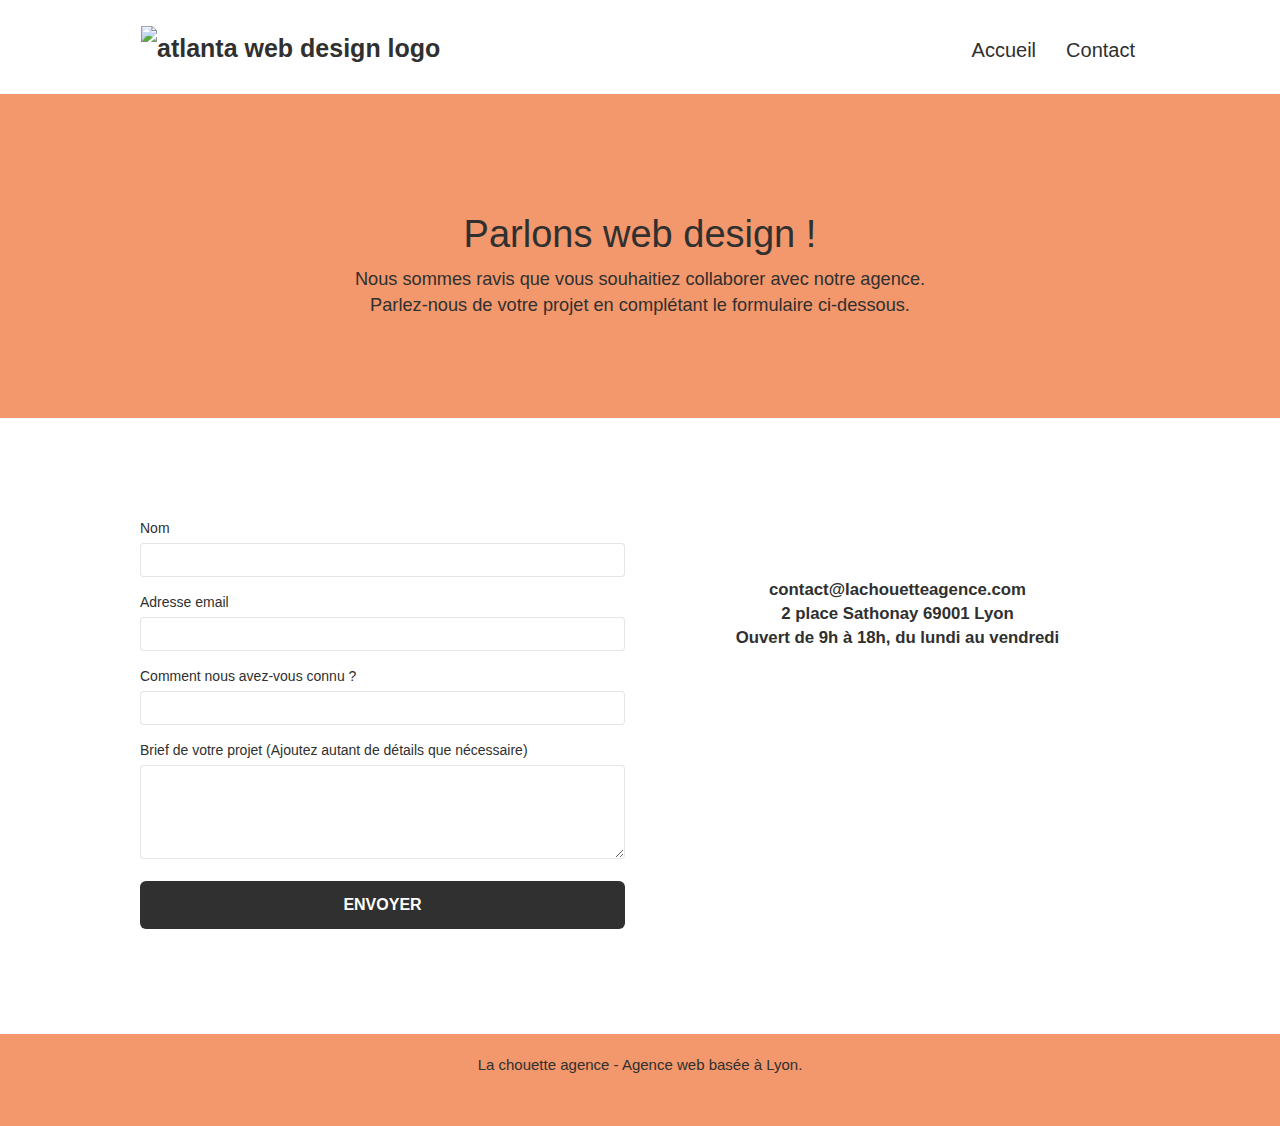
==== contact.html @ e7fa72a6 "add meta open tag" ====
<!doctype html>
<html lang="Default">
<head>
    <meta charset="utf-8">
	
	<title>Formulaire de contact - La chouette agence</title>

	<meta name="robots" content="index, follow">
    <meta name="description" content="Entreprise de webdesign située à Lyon, la chouette agence apporte son expertise pour aider les entreprises à la création ou la refonte de sites web.    ">
    <meta name="viewport" content="width=device-width, initial-scale=1.0, viewport-fit=cover">
    
	<link rel="shortcut icon" type="image/png" href="favicon.jpg">

	<link rel="stylesheet" type="text/css" href="./css/bootstrap.min.css">
	<link rel="stylesheet" type="text/css" href="style.css">
	<link rel="stylesheet" type="text/css" href="./css/font-awesome.css">
	<link rel="stylesheet" type="text/css" href="./css/et-line.css">

	<script src="./js/jquery-2.1.0.min.js" defer></script>
	<script src="./js/bootstrap.min.js" defer></script>
	<script src="./js/blocs.min.js" defer></script>
	<script src="./js/jqBootstrapValidation.min.js" defer></script>
	<script src="./js/formHandler.min.js" defer></script>

	<script src="./js/gmaps.js" defer></script>
	<script src="./js/jquery.touchSwipe.js" defer></script>

    <!-- Open Graph data Facebook -->
	<meta property="og:title" content="Formulaire de contact - La Chouette Agence" />
	<meta property="og:type" content="website" />
	<meta property="og:url" content="https://kdeflandre.github.io/P4-Chouetteagence/contact.html" />
	<meta property="og:image" content="img_opengraph/opengraph2.png" />
	<meta property="og:description" content="Pour parler de votre projet de webdesign avec la chouette agence, n'hésitez pas à compléter le fomulaire de contact" />

	<!-- Twitter cards -->
	<meta name="twitter:card" content="summary" />
	<meta name="twitter:title" content="Formulaire de contact - La Chouette Agence" />
	<meta name="twitter:description" content="Pour parler de votre projet de webdesign avec la chouette agence, n'hésitez pas à compléter le fomulaire de contact" />

</head>
<body>
<!-- Principal conteneur -->
<div class="page-container">
    
<!-- bloc-0 -->
<div class="bloc bgc-white l-bloc " id="bloc-0">
	<div class="container bloc-sm">
		<nav class="navbar row">
			<div class="navbar-header">
				<a class="navbar-brand" href="index.html"><img src="img/la-chouette-agence.png" alt="atlanta web design logo" height="40" /></a>
				<button id="nav-toggle" type="button" class="ui-navbar-toggle navbar-toggle" data-toggle="collapse" data-target=".navbar-1">
					<span class="sr-only">Toggle navigation</span><span class="icon-bar"></span><span class="icon-bar"></span><span class="icon-bar"></span>
				</button>
			</div>
			<div class="collapse navbar-collapse navbar-1 special-dropdown-nav">
				<ul class="site-navigation nav navbar-nav">
					<li>
						<a href="index.html">Accueil</a>
					</li>
					<li>
						<a href="contact.html">Contact</a>
					</li>
				</ul>
			</div>
		</nav>
	</div>
</div>
<!-- bloc-0 END -->

<!-- bloc-6 -->
<div class="bloc bg-dots-bg bg-repeat bgc-atomic-tangerine d-bloc bloc-bg-texture texture-paper" id="bloc-6">
	<div class="container bloc-lg">
		<div class="row">
			<div class="col-sm-12">
				<h1 class="text-center hero-bloc-text tc-white">
					Parlons web design !
				</h1>
				<p class="text-center mg-lg tc-white tight-width-whitespace">
					Nous sommes ravis que vous souhaitiez collaborer avec notre agence.<br>
					Parlez-nous de votre projet en complétant le formulaire ci-dessous.
				</p>
			</div>
		</div>
	</div>
</div>
<!-- bloc-6 END -->

<!-- bloc-7 -->
<div class="bloc bgc-white l-bloc" id="bloc-7">
	<div class="container bloc-lg">
		<div class="row">
			<div class="col-sm-6">
				<form id="form_1" novalidate success-msg="Your message has been sent." fail-msg="Sorry it seems that our mail server is not responding, Sorry for the inconvenience!">
					<div class="form-group">
						<label>
							Nom
						</label>
						<input id="name" class="form-control" required />
					</div>
					<div class="form-group">
						<label>
							Adresse email
						</label>
						<input id="email" class="form-control" type="email" required />
					</div>
					<div class="form-group">
						<label>
							Comment nous avez-vous connu ?
						</label>
						<input class="form-control" type="email" required id="input_504" />
					</div>
					<div class="form-group">
						<label>
							Brief de votre projet (Ajoutez autant de détails que nécessaire)<br>
						</label><textarea id="message" class="form-control" rows="4" cols="50" required></textarea>
					</div> 
					<button class="bloc-button btn btn-lg btn-block cta-hero btn-atomic-tangerine" type="submit">
						Envoyer
					</button>
				</form>
			</div>
			<div class="col-sm-6">
				<p class="footer-contact">
					contact@lachouetteagence.com<br>2 place Sathonay 69001 Lyon<br>Ouvert de 9h à 18h, du lundi au vendredi<br>
				</p>
			</div>
		</div>
	</div>
</div>
<!-- bloc-7 END -->

<!-- ScrollToTop Button -->
<a class="bloc-button btn btn-d scrollToTop" onclick="scrollToTarget('1')"><span class="fa fa-chevron-up"></span></a>
<!-- ScrollToTop Button END-->


<!-- Footer - bloc-8 -->
<div class="bloc bgc-atomic-tangerine d-bloc" id="bloc-8">
	<div class="container bloc-sm">
		<div class="row">
			<div class="col-sm-12">
				<p class="text-center white">
					La chouette agence - Agence web basée à Lyon.<br>
				</p>
				<div class="row row-no-gutters social">
					<div class="col-xs-3">
						<div class="text-center">
							<a class="social" href="index.html"><span class="fa fa-twitter icon-md"></span></a>
						</div>
					</div>
					<div class="col-xs-3">
						<div class="text-center">
							<a class="social" href="index.html"><span class="fa fa-facebook icon-md"></span></a>
						</div>
					</div>
					<div class="col-xs-3">
						<div class="text-center">
							<a class="social" href="index.html"><span class="fa fa-dribbble icon-md"></span></a>
						</div>
					</div>
					<div class="col-xs-3">
						<div class="text-center">
							<a class="social" href="index.html"><span class="fa fa-instagram icon-md"></span></a>
						</div>
					</div>
				</div>
			</div>
		</div>
	</div>
</div>
<!-- Footer - bloc-8 END -->

</div>
<!-- Principal conteneur END -->
    

</body>
</html>
---- style.css ----
body {
    margin: 0;
    padding: 0;
    background: #FFF;
    overflow-x: hidden;
    -webkit-font-smoothing: antialiased;
    -moz-osx-font-smoothing: grayscale;
}

a,
button {
    transition: all .3s ease-in-out;
    outline: none!important;
}

a:hover {
    text-decoration: none;
    cursor: pointer;
}

#page-loading-blocs-notifaction {
    position: fixed;
    top: 0;
    bottom: 0;
    width: 100%;
    z-index: 100000;
    background: #FFFFFF url("img/pageload-spinner.gif") no-repeat center center;
}

.bloc {
    width: 100%;
    clear: both;
    background: 50% 50% no-repeat;
    padding: 0 50px;
    -webkit-background-size: cover;
    -moz-background-size: cover;
    -o-background-size: cover;
    background-size: cover;
    position: relative;
}

.bloc .container {
    padding-left: 0;
    padding-right: 0;
}

.bloc-lg {
    padding: 100px 50px;
}

.bloc-md {
    padding: 50px;
}

.bloc-sm {
    padding: 20px 50px;
}

.bg-center,
.bg-l-edge,
.bg-r-edge,
.bg-t-edge,
.bg-b-edge,
.bg-tl-edge,
.bg-bl-edge,
.bg-tr-edge,
.bg-br-edge,
.bg-repeat {
    -webkit-background-size: auto!important;
    -moz-background-size: auto!important;
    -o-background-size: auto!important;
    background-size: auto!important;
}

.bg-repeat {
    background: repeat;
}

.bg-t-edge {
    background: top no-repeat;
}

.b-parallax {
    background-attachment: fixed;
}

.d-bloc {
    color: rgba(255, 255, 255, .7);
}

.d-bloc button:hover {
    color: rgba(255, 255, 255, .9);
}

.d-bloc .icon-round,
.d-bloc .icon-square,
.d-bloc .icon-rounded,
.d-bloc .icon-semi-rounded-a,
.d-bloc .icon-semi-rounded-b {
    border-color: rgba(255, 255, 255, .9);
}

.d-bloc .divider-h span {
    border-color: rgba(255, 255, 255, .2);
}

.d-bloc .a-btn,
.d-bloc .navbar a,
.d-bloc .navbar-brand,
.d-bloc a .icon-sm,
.d-bloc a .icon-md,
.d-bloc a .icon-lg,
.d-bloc a .icon-xl,
.d-bloc h1 a,
.d-bloc h2 a,
.d-bloc h3 a,
.d-bloc h4 a,
.d-bloc h5 a,
.d-bloc h6 a,
.d-bloc p a {
    color: #2F302F;
}

.d-bloc .a-btn:hover,
.d-bloc .navbar a:hover,
.d-bloc .navbar-brand:hover,
.d-bloc a:hover .icon-sm,
.d-bloc a:hover .icon-md,
.d-bloc a:hover .icon-lg,
.d-bloc a:hover .icon-xl,
.d-bloc h1 a:hover,
.d-bloc h2 a:hover,
.d-bloc h3 a:hover,
.d-bloc h4 a:hover,
.d-bloc h5 a:hover,
.d-bloc h6 a:hover,
.d-bloc p a:hover {
    color: #FFFFFF;
}

.d-bloc .navbar-toggle .icon-bar {
    background: rgba(255, 255, 255, 1);
}

.d-bloc .btn-wire,
.d-bloc .btn-wire:hover {
    color: rgba(255, 255, 255, 1);
    border-color: rgba(255, 255, 255, 1);
}

.d-bloc .panel {
    color: rgba(0, 0, 0, .5);
}

.d-bloc .panel button:hover {
    color: rgba(0, 0, 0, .7);
}

.d-bloc .panel icon {
    border-color: rgba(0, 0, 0, .7);
}

.d-bloc .panel .divider-h span {
    border-color: rgba(0, 0, 0, .1);
}

.d-bloc .panel .a-btn {
    color: rgba(0, 0, 0, .6);
}

.d-bloc .panel .a-btn:hover {
    color: rgba(0, 0, 0, 1);
}

.d-bloc .panel .btn-wire,
.d-bloc .panel .btn-wire:hover {
    color: rgba(0, 0, 0, .7);
    border-color: rgba(0, 0, 0, .3);
}

.d-bloc .panel,
.l-bloc {
    color: rgba(0, 0, 0, .5);
}

.d-bloc .panel button:hover,
.l-bloc button:hover {
    color: rgba(0, 0, 0, .7);
}

.l-bloc .icon-round,
.l-bloc .icon-square,
.l-bloc .icon-rounded,
.l-bloc .icon-semi-rounded-a,
.l-bloc .icon-semi-rounded-b {
    border-color: rgba(0, 0, 0, .7);
}

.d-bloc .panel .divider-h span,
.l-bloc .divider-h span {
    border-color: rgba(0, 0, 0, .1);
}

.d-bloc .panel .a-btn,
.l-bloc .a-btn,
.l-bloc .navbar a,
.l-bloc .navbar-brand,
.l-bloc a .icon-sm,
.l-bloc a .icon-md,
.l-bloc a .icon-lg,
.l-bloc a .icon-xl,
.l-bloc h1 a,
.l-bloc h2 a,
.l-bloc h3 a,
.l-bloc h4 a,
.l-bloc h5 a,
.l-bloc h6 a,
.l-bloc p a {
    color: rgba(0, 0, 0, .6);
}

.d-bloc .panel .a-btn:hover,
.l-bloc .a-btn:hover,
.l-bloc .navbar a:hover,
.l-bloc .navbar-brand:hover,
.l-bloc a:hover .icon-sm,
.l-bloc a:hover .icon-md,
.l-bloc a:hover .icon-lg,
.l-bloc a:hover .icon-xl,
.l-bloc h1 a:hover,
.l-bloc h2 a:hover,
.l-bloc h3 a:hover,
.l-bloc h4 a:hover,
.l-bloc h5 a:hover,
.l-bloc h6 a:hover,
.l-bloc p a:hover {
    color: rgba(0, 0, 0, 1);
}

.l-bloc .navbar-toggle .icon-bar {
    color: rgba(0, 0, 0, .6);
}

.d-bloc .panel .btn-wire,
.d-bloc .panel .btn-wire:hover,
.l-bloc .btn-wire,
.l-bloc .btn-wire:hover {
    color: rgba(0, 0, 0, .7);
    border-color: rgba(0, 0, 0, .3);
}

.voffset {
    margin-top: 30px;
}

.voffset-lg {
    margin-top: 80px;
}

.row-no-gutters {
    margin-right: 0;
    margin-left: 0;
}

.row.row-no-gutters > [class^="col-"],
.row.row-no-gutters > [class*=" col-"] {
    padding-right: 0;
    padding-left: 0;
}

#bloc-1-hero h1 {
    font-size: 40px;
}

.navbar {
    margin-bottom: 0;
    z-index: 1;
}

.navbar-brand {
    height: auto;
    padding: 3px 15px;
    font-size: 25px;
    font-weight: normal;
    font-weight: 600;
    line-height: 44px;
}

.navbar-brand img {
    max-height: 200px;
    margin: 0 5px 0 0;
    display: inline;
}

.navbar-brand img[src$=svg] {
    min-width: 100px;
}

.nav-center .navbar-brand img {
    margin: 0;
}

.navbar .nav {
    padding-top: 2px;
    margin-right: -16px;
    float: right;
    z-index: 1;
}

.nav > li {
    float: left;
    margin-top: 4px;
    font-size: 20px;
}


.navbar-nav .open .dropdown-menu > li > a {
    text-align: inherit;
}

.nav > li a:hover,
.nav > li a:focus {
    background: transparent;
}

.navbar-toggle {
    margin: 10px 10px 0 0;
    border: 0px;
}

.navbar-toggle:hover {
    background: transparent!important;
}

.navbar-toggle .icon-bar {
    background-color: rgba(0, 0, 0, .5);
    width: 26px;
}

.nav-invert .navbar .nav {
    float: left;
}

.nav-invert .navbar-header,
.nav-invert .navbar-brand {
    float: right;
    position: relative;
    z-index: 2;
}

@media (min-width: 768px) {
    .site-navigation {
        position: absolute;
        top: 50%;
        right: 20px;
        transform: translate(0, -50%);
        -webkit-transform: translateY(-50%);
    }
    .nav > li .dropdown-menu a,
    .nav > li .dropdown-menu a:hover {
        color: #484848;
    }
    .nav-invert .site-navigation {
        left: 0;
        right: 0;
    }
    .nav-center {
        text-align: center;
    }
    .nav-center .navbar-header {
        width: 100%;
    }
    .nav-center .navbar-header,
    .nav-center .navbar-brand,
    .nav-center .nav > li {
        float: none;
        display: inline-block;
    }
    .nav-center .site-navigation {
        position: relative;
        width: 100%;
        right: 0;
        margin-right: 0px;
        margin-top: 20px;
    }
    .nav-center.mini-nav .navbar-toggle {
        float: none;
        margin: 10px auto 0;
    }

    .footer-contact {
        padding-top: 60px;
    }
}

.nav > li > .dropdown a {
    background: none!important;
    display: block;
    padding: 14px 15px;
}

nav .caret {
    margin: 0 5px;
}

.dropdown-menu .dropdown-menu {
    top: -8px;
    left: 100%;
}

.dropdown-menu .dropmenu-flow-right {
    top: 100%;
    left: 0;
    margin-left: -1px;
    border-top-left-radius: 0;
    border-top-right-radius: 0;
}

.dropdown-menu .dropdown span {
    border: 4px solid black;
    border-top-color: transparent;
    border-right-color: transparent;
    border-bottom-color: transparent;
    margin: 6px -5px 0 0!important;
    float: right;
}

.mg-md {
    margin-top: 10px;
    margin-bottom: 20px;
}

.mg-lg {
    margin-top: 10px;
    margin-bottom: 40px;
}

.btn {
    margin: 0 5px 5px 0;
}

.btn.pull-right {
    margin: 0 0 5px 5px;
}

.btn-d,
.btn-d:hover,
.btn-d:focus {
    color: #FFF;
    background: rgba(0, 0, 0, .3);
}

button {
    outline: none!important;
}

.btn-rd {
    border-radius: 40px;
}

.btn-clean {
    border: 1px solid rgba(0, 0, 0, .08);
    border-bottom-color: rgba(0, 0, 0, .1);
    text-shadow: 0 1px 0 rgba(0, 0, 1, .1);
    box-shadow: 0 1px 3px rgba(0, 0, 1, .25), inset 0 1px 0 0 rgba(255, 255, 255, .15);
}

.icon-md {
    font-size: 30px!important;
}

.icon-lg {
    font-size: 60px!important;
}

.sm-shadow {
    text-shadow: 0 1px 2px rgba(0, 0, 0, .3);
}

.panel-sq,
.panel-sq .panel-heading,
.panel-sq .panel-footer {
    border-radius: 0;
}

.panel-rd {
    border-radius: 30px;
}

.panel-rd .panel-heading {
    border-radius: 29px 29px 0 0;
}

.panel-rd .panel-footer {
    border-radius: 0 0 29px 29px;
}

.form-control {
    border-color: rgba(0, 0, 0, .1);
    box-shadow: none;
}

.scrollToTop {
    width: 40px;
    height: 40px;
    position: fixed;
    bottom: 20px;
    right: 20px;
    opacity: 0;
    z-index: 500;
    transition: all .3s ease-in-out;
}

.scrollToTop span {
    margin-top: 6px;
}

.showScrollTop {
    font-size: 14px;
    opacity: 1;
}

a[data-lightbox] {
    position: relative;
    display: block;
    text-align: center;
}

a[data-lightbox]:hover::before {
    content: "+";
    font-family: "HelveticaNeue-Light", "Helvetica Neue Light", "Helvetica Neue", Helvetica, Arial;
    font-size: 32px;
    width: 50px;
    height: 50px;
    margin-left: -25px;
    border-radius: 50%;
    background: rgba(0, 0, 0, .6);
    color: #FFF;
    font-weight: 100;
    z-index: 1;
    position: absolute;
    top: 50%;
    transform: translateY(-50%);
    -webkit-transform: translateY(-50%);
}

a[data-lightbox]:hover img {
    opacity: 0.6;
    -webkit-animation-fill-mode: none;
    animation-fill-mode: none;
}

#lightbox-modal {
    display: flex;
    align-items: center;
}

#lightbox-modal .modal-dialog {
    width: 90%;
    max-width: 900px;
    margin: 0 auto 0;
}

#lightbox-modal .modal-dialog img {
    max-height: 90vh;
    margin: 0 auto;
}

.lightbox-caption {
    padding: 20px;
    color: #FFF;
    background: rgba(0, 0, 0, .5);
    position: absolute;
    left: 15px;
    right: 15px;
    bottom: 5px;
}

.close-lightbox {
    color: #FFF;
    font-size: 30px;
    position: absolute;
    top: 20px;
    right: 20px;
    z-index: 20;
    background: rgba(0, 0, 0, .5);
    border: none;
    line-height: 30px;
    padding: 0 9px 5px;
    opacity: 0.3;
}

.close-lightbox:hover,
.next-lightbox:hover,
.prev-lightbox:hover {
    opacity: 1.0;
    color: #FFF;
}

.next-lightbox,
.prev-lightbox {
    font-size: 20px;
    color: rgba(255, 255, 255, .9);
    background: rgba(0, 0, 0, .5);
    transition: all .2s ease-in-out;
    position: absolute;
    top: 45%;
    z-index: 1;
    opacity: 0.4;
}

.next-lightbox {
    padding: 6px 8px 1px 13px;
    right: 25px;
}

.prev-lightbox {
    padding: 6px 13px 1px 10px;
    left: 25px;
}

.snapshot-lb .modal-body {
    padding-bottom: 45px;
}

.snapshot-lb .lightbox-caption {
    padding: 0;
    color: rgba(0, 0, 0, .5);
    background: none;
}

h1,
h2,
h3,
h4,
h5,
h6,
p,
label,
.btn,
a {
    font-family: "helvetica";
    font-weight: 400;
    color: #2F302F!important;
}

.container {
    max-width: 1000px;
}

.hero-bloc-text {
    font-size: 38px;
}

.hero-bloc-text-sub {
    font-size: 36px;
}

.statement-bloc-text {
    line-height: 26px;
    font-style: italic;
    font-size: 20px;
    text-align: center;
    font-weight: lighter;
    max-width: 520px;
    margin: auto auto auto auto;
}

p {
    font-size: 11px;
}

.tight-width-whitespace {
    max-width: 600px;
    margin: auto auto auto auto;
    font-size:1.3em;
}

.h1 {
    font-size: 20px;
    font-family: "Open Sans";
}

.cta-hero {
    margin-top: 22px;
    color: #FFFFFF!important;
    text-transform: uppercase;
    padding: 12px 28px 12px 28px;
    font-size: 16px;
    font-weight: 700;
}

.social {
    max-width: 400px;
    margin: auto auto auto auto;
}


h2 {
    font-size: 22px;
    line-height: 1.4em;
}

h3 {
    font-size: 15px;
    text-transform: uppercase;
    font-weight: 700;
    color: #333333!important;
}

.med-width-whitespace {
    max-width: 800px;
    margin: auto auto auto auto;
    box-shadow: 0px 0px 0px #000000;
}

h1 {
    color: #333333!important;
}

h4 {
    color: #333333!important;
}

.icons {
    margin-bottom: 14px;
    margin-top: 24px;
}

.white {
    color: #2F302F!important;
    font-size: 15px;
    padding-bottom: 20px;
}

.portfolio-thumb {
    margin:0 auto;
}

.portfolio-row {
    margin-bottom: 44px;
    margin-top: 50px;
}

.avatar {
    box-shadow: 0px 4px 9px rgba(0, 0, 0, 0.3);
}

.black-background {
    background-color: #F1956C;
    padding: 30px 30px 30px 30px;
}

.bold-link {
    font-weight: 900;
    text-decoration: underline!important;
}

.bgc-white {
    background-color: #FFFFFF;
}

.bgc-dark-slate-blue {
    background-color: #364577;
}

.bgc-atomic-tangerine {
    background-color: #F3976C;
}

.tc-white {
    color:#2F302F!important;
}

.slider-background {
    background-color:#F3976C ;
    padding-top: 20px;
    padding-bottom:20px;
}

.btn-atomic-tangerine {
    background: #2F302F;
    color: #FFFFFF!important;
}

.btn-atomic-tangerine:hover {
    background: #EBBD4C!important;
    color: #FFFFFF!important;
}

.ltc-white {
    font-size: 1.2em;
}

.ltc-white:hover {
    color: #FFFFFF!important;
}

.ltc-atomic-tangerine {
    color: #F3976C!important;
}

.ltc-atomic-tangerine:hover {
    color: #c27956!important;
}

.icon-dark-slate-blue {
    color: #364577!important;
    border-color: #364577!important;
}

.bg-lines-h2-bg {
    background-image: url("img/lines-h2-bg.png");
}

.bg-banniere {
    background-image: url("img/la-chouette-agence-banniere.jpg");
}

.bg-presentation {
    background-image: url("img/image-de-presentation.jpg");
}

@media (max-width: 1024px) {
    .bloc {
        padding-left: 20px;
        padding-right: 20px;
    }
    .bloc.full-width-bloc,
    .bloc-tile-2.full-width-bloc .container,
    .bloc-tile-3.full-width-bloc .container,
    .bloc-tile-4.full-width-bloc .container {
        padding-left: 0;
        padding-right: 0;
    }
}

@media (max-width: 992px) and (min-width: 768px) {
    .navbar .nav {
        max-width: 80%
    }
    .nav-center.navbar .nav {
        max-width: 100%
    }
}

@media only screen and (min-device-width: 768px) and (max-device-width: 1024px) and (orientation: landscape) {
    .b-parallax {
        background-attachment: scroll;
    }
}

@media only screen and (min-device-width: 1024px) and (max-device-width: 1366px) and (-webkit-min-device-pixel-ratio: 1.5) {
    .b-parallax {
        background-attachment: scroll;
    }
}

@media (max-width: 991px) {
    .container {
        width: 100%;
    }
    .b-parallax {
        background-attachment: scroll;
    }
    .page-container,
    #hero-bloc {
        overflow-x: hidden;
        position: relative;
    }
    .bloc {
        padding-left: constant(safe-area-inset-left);
        padding-right: constant(safe-area-inset-right);
    }
    .bloc-group,
    .bloc-group .bloc {
        display: block;
        width: 100%;
    }
    .bloc-fill-screen .fill-bloc-top-edge,
    .bloc-fill-screen .fill-bloc-bottom-edge {
        padding: 0 20px;
        padding-left: constant(safe-area-inset-left);
        padding-right: constant(safe-area-inset-right);
    }
}

@media (max-width: 767px) {
    .page-container {
        overflow-x: hidden;
        position: relative;
    }
    h1,
    h2,
    h3,
    h4,
    h5,
    h6,
    p,
    #disqus_thread {
        padding-left: 10px!important;
        padding-right: 10px!important;
    }
    .b-parallax {
        background-attachment: scroll;
    }
    .navbar .nav {
        padding-top: 0;
        border-top: 1px solid rgba(0, 0, 0, .2);
        float: none!important;
    }
    .navbar.row {
        margin-left: 0;
        margin-right: 0;
    }
    .site-navigation {
        position: inherit;
        transform: none;
        -webkit-transform: none;
        -ms-transform: none;
    }
    .nav > li {
        margin-top: 0;
        border-bottom: 1px solid rgba(0, 0, 0, .1);
        background: rgba(0, 0, 0, .05);
        text-align: left;
        padding-left: 15px;
        width: 100%;
    }
    .nav > li:hover {
        background: rgba(0, 0, 0, .08);
        color:#F3976C;
    }
    .dropdown .dropdown a .caret {
        float: none;
        margin: 5px 0 0 10px!important;
        border: 4px solid black;
        border-bottom-color: transparent;
        border-right-color: transparent;
        border-left-color: transparent;
    }
    #hero-bloc .navbar .nav {
        background: rgba(0, 0, 0, .8);
    }
    #hero-bloc .navbar .nav a {
        color: rgba(255, 255, 255, .6);
    }
    .hero {
        padding: 50px 0;
    }
    .hero-nav {
        left: -1px;
        right: -1px;
    }
    .navbar-collapse {
        padding: 0;
        overflow-x: hidden;
        -webkit-box-shadow: none;
        box-shadow: none;
    }
    .navbar-brand img {
        max-height: 40px;
        width: auto;
    }
    .nav-invert .navbar-header {
        float: none;
        width: 100%;
    }
    .nav-invert .navbar-toggle {
        float: left;
        margin-left: 10px;
    }
    .bloc {
        padding-left: 0;
        padding-right: 0;
    }
    .bloc-xxl,
    .bloc-xl,
    .bloc-lg {
        padding: 40px 0;
    }
    .bloc-sm,
    .bloc-md {
        padding-left: 0;
        padding-right: 0;
    }
    .bloc-tile-2 .container,
    .bloc-tile-3 .container,
    .bloc-tile-4 .container,
    .bloc-fill-screen .fill-bloc-top-edge,
    .bloc-fill-screen .fill-bloc-bottom-edge {
        padding-left: 0;
        padding-right: 0;
    }
    .a-block {
        padding: 0 10px;
    }
    .btn-dwn {
        display: none;
    }
    .voffset {
        margin-top: 5px;
    }
    .voffset-md {
        margin-top: 20px;
    }
    .voffset-lg {
        margin-top: 30px;
    }
    form {
        padding: 20px;
    }
    .close-lightbox {
        display: inline-block;
    }
    .blocsapp-device-iphone5 {
        background-size: 216px 425px;
        padding-top: 60px;
        width: 216px;
        height: 425px;
    }
    .blocsapp-device-iphone5 img {
        width: 180px;
        height: 320px;
    }
}

@media (max-width: 400px) {
    .bloc {
        padding-left: 0;
        padding-right: 0;
    }
}

@media (max-width: 767px) {
    .bloc-mob-center-text {
        text-align: center;
    }
}


blockquote {
    padding:10px 20px;
    margin:0 0 20px;
    font-size: 17px;
    border-left: 5px solid #eee;
}

blockquote p {
    font-size: 1.3em;
    font-style: italic;
}

.banner-contact {
    width:60%;
    margin:auto;
    background-color: #F2966C ;
    padding-top: 20px;
    padding-bottom: 20px;
}

@media (max-width: 500px) {
    .banner-contact {
        width:100%; 
}
}

.no-img {
    font-size : 1.6em;
}

.footer-contact {
    font-size: 1.2em;
    text-align: center;
    font-weight: bold;
    
}
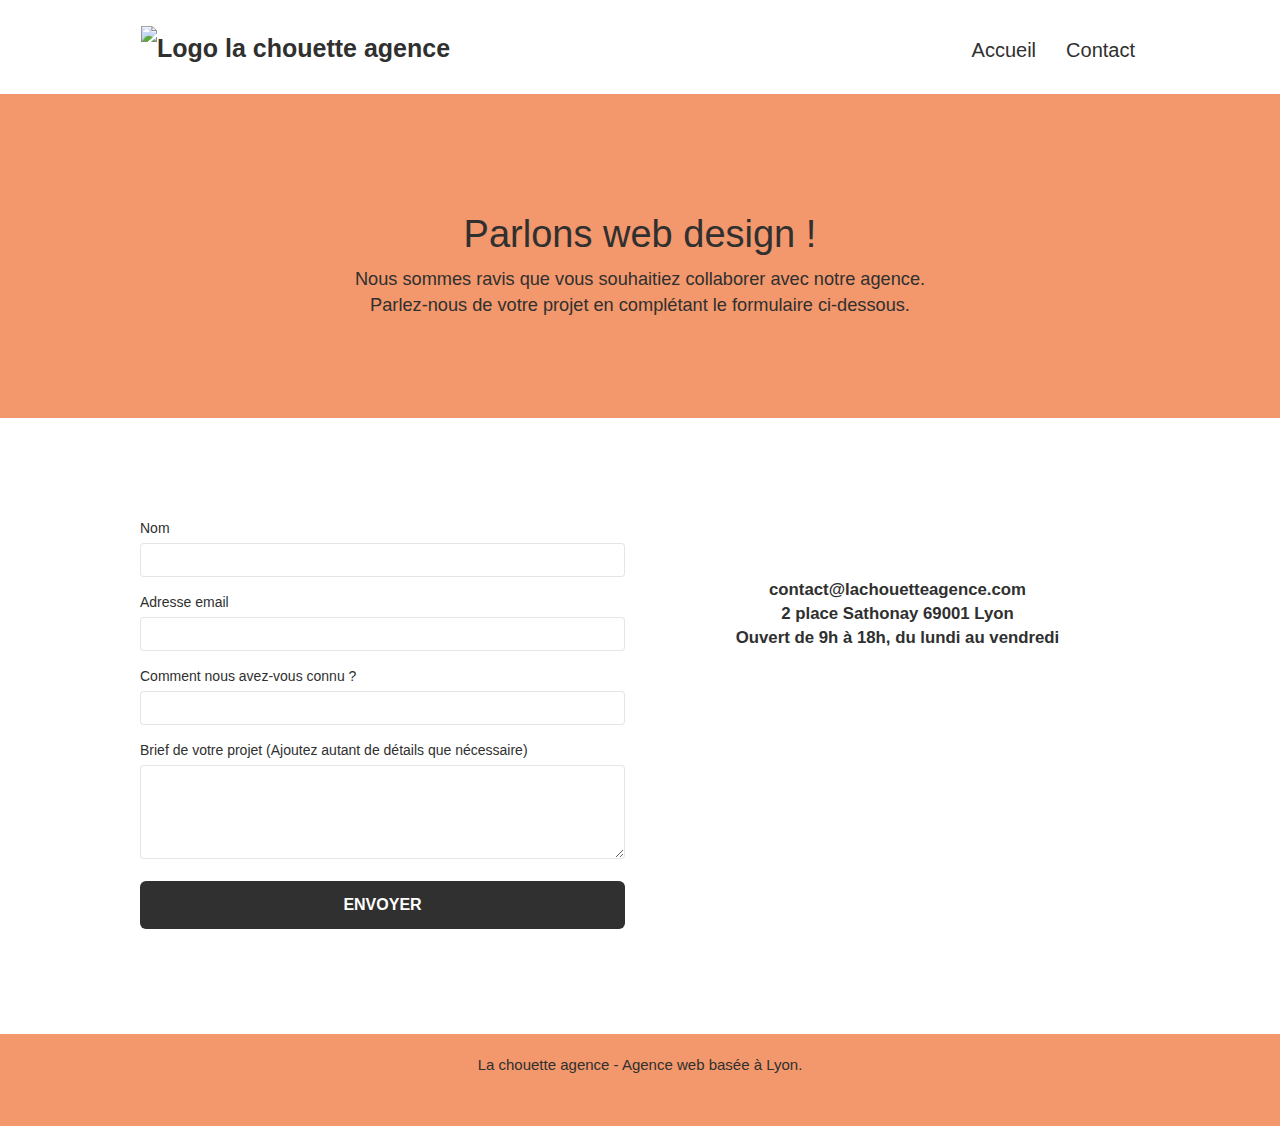
==== commit 2bb280b5: "add canonical + lang" ====
--- a/contact.html
+++ b/contact.html
@@ -1,5 +1,5 @@
 <!doctype html>
-<html lang="Default">
+<html lang="fr">
 <head>
     <meta charset="utf-8">
 	
@@ -8,7 +8,7 @@
 	<meta name="robots" content="index, follow">
     <meta name="description" content="Entreprise de webdesign située à Lyon, la chouette agence apporte son expertise pour aider les entreprises à la création ou la refonte de sites web.    ">
     <meta name="viewport" content="width=device-width, initial-scale=1.0, viewport-fit=cover">
-    
+    <link rel="canonical" href="https://kdeflandre.github.io/P4-Chouetteagence/contact.html">
 	<link rel="shortcut icon" type="image/png" href="favicon.jpg">
 
 	<link rel="stylesheet" type="text/css" href="./css/bootstrap.min.css">
@@ -29,7 +29,7 @@
 	<meta property="og:title" content="Formulaire de contact - La Chouette Agence" />
 	<meta property="og:type" content="website" />
 	<meta property="og:url" content="https://kdeflandre.github.io/P4-Chouetteagence/contact.html" />
-	<meta property="og:image" content="img_opengraph/opengraph2.png" />
+	<meta property="og:image" content="https://github.com/KDeflandre/P4-Chouetteagence/blob/7e2f4599d1da5a0a6c7a33cca4105af65b9a6370/img/opengraph-image-de-presentation" />
 	<meta property="og:description" content="Pour parler de votre projet de webdesign avec la chouette agence, n'hésitez pas à compléter le fomulaire de contact" />
 
 	<!-- Twitter cards -->
@@ -47,7 +47,7 @@
 	<div class="container bloc-sm">
 		<nav class="navbar row">
 			<div class="navbar-header">
-				<a class="navbar-brand" href="index.html"><img src="img/la-chouette-agence.png" alt="atlanta web design logo" height="40" /></a>
+				<a class="navbar-brand" href="index.html"><img src="img/la-chouette-agence.png" alt="Logo la chouette agence" height="40" /></a>
 				<button id="nav-toggle" type="button" class="ui-navbar-toggle navbar-toggle" data-toggle="collapse" data-target=".navbar-1">
 					<span class="sr-only">Toggle navigation</span><span class="icon-bar"></span><span class="icon-bar"></span><span class="icon-bar"></span>
 				</button>
--- a/style.css
+++ b/style.css
@@ -16,6 +16,7 @@
 a:hover {
     text-decoration: none;
     cursor: pointer;
+    color:blue;
 }
 
 #page-loading-blocs-notifaction {
@@ -1073,7 +1074,9 @@
     font-size: 1.2em;
     text-align: center;
     font-weight: bold;
-    
-}
-
-
+}
+
+ul li a:hover {
+    opacity: 60%;
+}
+
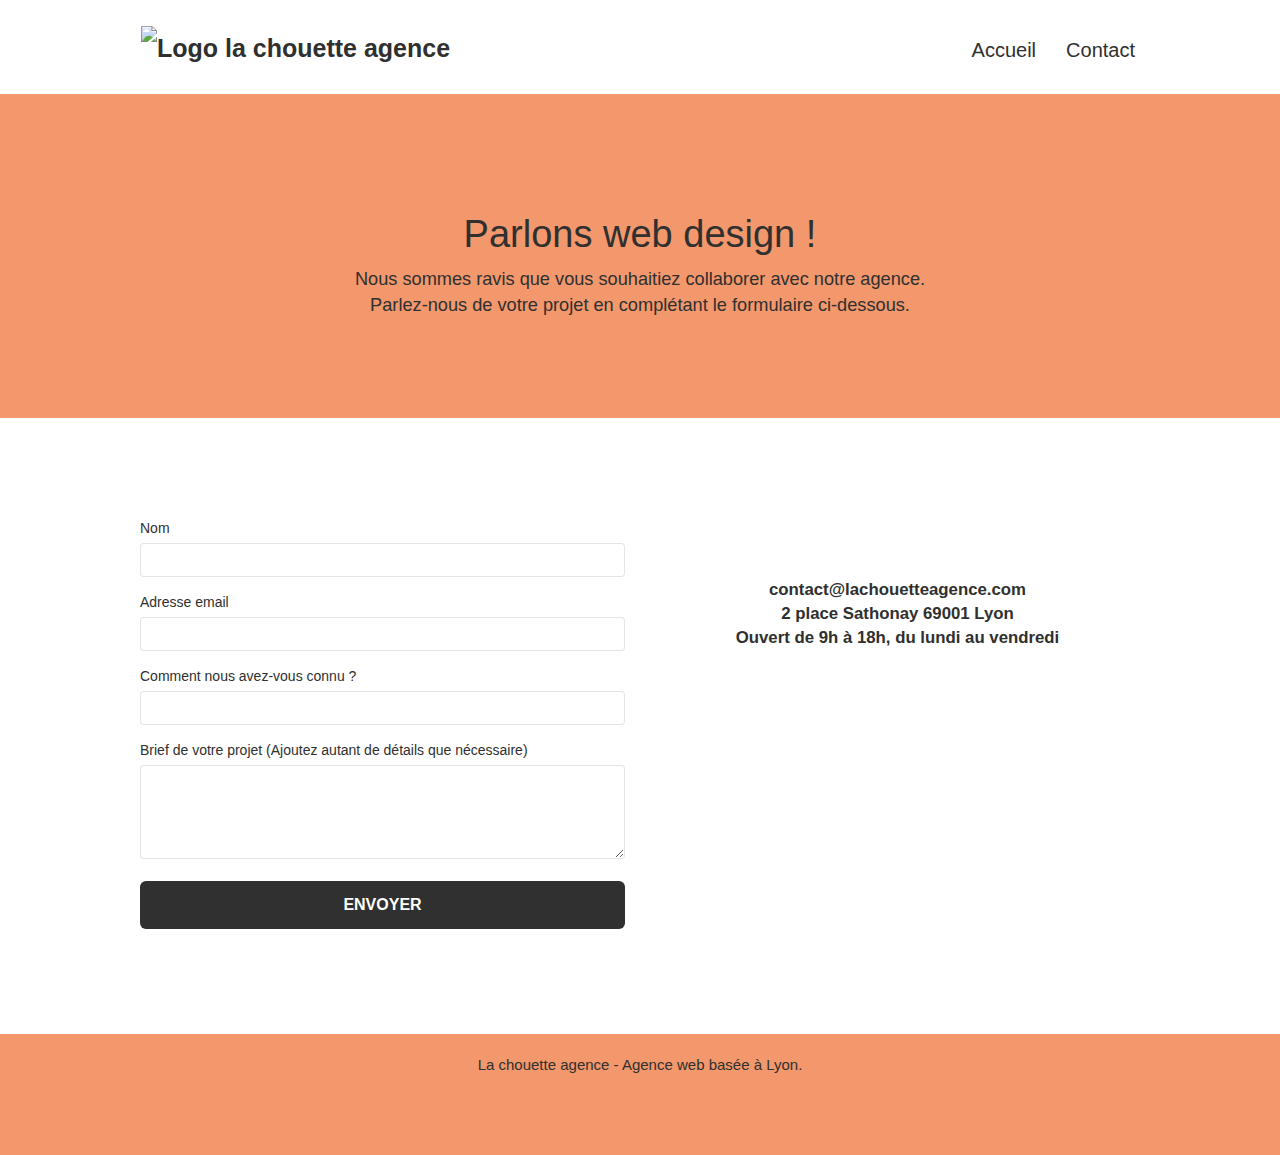
==== commit 230d17e4: "add balises sémantiques" ====
--- a/contact.html
+++ b/contact.html
@@ -43,7 +43,7 @@
 <div class="page-container">
     
 <!-- bloc-0 -->
-<div class="bloc bgc-white l-bloc " id="bloc-0">
+<header class="bloc bgc-white l-bloc " id="bloc-0">
 	<div class="container bloc-sm">
 		<nav class="navbar row">
 			<div class="navbar-header">
@@ -64,11 +64,11 @@
 			</div>
 		</nav>
 	</div>
-</div>
+</header>
 <!-- bloc-0 END -->
 
 <!-- bloc-6 -->
-<div class="bloc bg-dots-bg bg-repeat bgc-atomic-tangerine d-bloc bloc-bg-texture texture-paper" id="bloc-6">
+<main class="bloc bg-dots-bg bg-repeat bgc-atomic-tangerine d-bloc bloc-bg-texture texture-paper" id="bloc-6">
 	<div class="container bloc-lg">
 		<div class="row">
 			<div class="col-sm-12">
@@ -82,9 +82,8 @@
 			</div>
 		</div>
 	</div>
-</div>
+</main>
 <!-- bloc-6 END -->
-
 <!-- bloc-7 -->
 <div class="bloc bgc-white l-bloc" id="bloc-7">
 	<div class="container bloc-lg">
@@ -135,7 +134,7 @@
 
 
 <!-- Footer - bloc-8 -->
-<div class="bloc bgc-atomic-tangerine d-bloc" id="bloc-8">
+<footer class="bloc bgc-atomic-tangerine d-bloc" id="bloc-8">
 	<div class="container bloc-sm">
 		<div class="row">
 			<div class="col-sm-12">
@@ -167,12 +166,9 @@
 			</div>
 		</div>
 	</div>
-</div>
+</footer>
 <!-- Footer - bloc-8 END -->
-
 </div>
 <!-- Principal conteneur END -->
-    
-
 </body>
 </html>
--- a/style.css
+++ b/style.css
@@ -845,13 +845,13 @@
     }
 }
 
-@media only screen and (min-device-width: 768px) and (max-device-width: 1024px) and (orientation: landscape) {
+@media only screen and (min-width: 768px) and (max-width: 1024px) and (orientation: landscape) {
     .b-parallax {
         background-attachment: scroll;
     }
 }
 
-@media only screen and (min-device-width: 1024px) and (max-device-width: 1366px) and (-webkit-min-device-pixel-ratio: 1.5) {
+@media only screen and (min-width: 1024px) and (max-width: 1366px) and (-webkit-min-device-pixel-ratio: 1.5) {
     .b-parallax {
         background-attachment: scroll;
     }
@@ -869,10 +869,11 @@
         overflow-x: hidden;
         position: relative;
     }
-    .bloc {
-        padding-left: constant(safe-area-inset-left);
+    /* .bloc {
+         padding-left: constant(safe-area-inset-left);
         padding-right: constant(safe-area-inset-right);
-    }
+    } */
+    
     .bloc-group,
     .bloc-group .bloc {
         display: block;
@@ -881,8 +882,8 @@
     .bloc-fill-screen .fill-bloc-top-edge,
     .bloc-fill-screen .fill-bloc-bottom-edge {
         padding: 0 20px;
-        padding-left: constant(safe-area-inset-left);
-        padding-right: constant(safe-area-inset-right);
+        /* padding-left: constant(safe-area-inset-left);
+        padding-right: constant(safe-area-inset-right); */
     }
 }
 
--- a/css/et-line.css
+++ b/css/et-line.css
@@ -0,0 +1,518 @@
+@font-face {
+    font-family: et-line;
+    src: url(../fonts/et-line.eot);
+    src: url(../fonts/et-line.eot?#iefix) format('embedded-opentype'), url(../fonts/et-line.woff) format('woff'), url(../fonts/et-line.ttf) format('truetype'), url(../fonts/et-line.svg#et-line) format('svg');
+    font-weight: 400;
+    font-style: normal
+}
+
+.et-icon-adjustments,
+.et-icon-alarmclock,
+.et-icon-anchor,
+.et-icon-aperture,
+.et-icon-attachment,
+.et-icon-bargraph,
+.et-icon-basket,
+.et-icon-beaker,
+.et-icon-bike,
+.et-icon-book-open,
+.et-icon-briefcase,
+.et-icon-browser,
+.et-icon-calendar,
+.et-icon-camera,
+.et-icon-caution,
+.et-icon-chat,
+.et-icon-circle-compass,
+.et-icon-clipboard,
+.et-icon-clock,
+.et-icon-cloud,
+.et-icon-compass,
+.et-icon-desktop,
+.et-icon-dial,
+.et-icon-document,
+.et-icon-documents,
+.et-icon-download,
+.et-icon-dribbble,
+.et-icon-edit,
+.et-icon-envelope,
+.et-icon-expand,
+.et-icon-facebook,
+.et-icon-flag,
+.et-icon-focus,
+.et-icon-gears,
+.et-icon-genius,
+.et-icon-gift,
+.et-icon-global,
+.et-icon-globe,
+.et-icon-googleplus,
+.et-icon-grid,
+.et-icon-happy,
+.et-icon-hazardous,
+.et-icon-heart,
+.et-icon-hotairballoon,
+.et-icon-hourglass,
+.et-icon-key,
+.et-icon-laptop,
+.et-icon-layers,
+.et-icon-lifesaver,
+.et-icon-lightbulb,
+.et-icon-linegraph,
+.et-icon-linkedin,
+.et-icon-lock,
+.et-icon-magnifying-glass,
+.et-icon-map,
+.et-icon-map-pin,
+.et-icon-megaphone,
+.et-icon-mic,
+.et-icon-mobile,
+.et-icon-newspaper,
+.et-icon-notebook,
+.et-icon-paintbrush,
+.et-icon-paperclip,
+.et-icon-pencil,
+.et-icon-phone,
+.et-icon-picture,
+.et-icon-pictures,
+.et-icon-piechart,
+.et-icon-presentation,
+.et-icon-pricetags,
+.et-icon-printer,
+.et-icon-profile-female,
+.et-icon-profile-male,
+.et-icon-puzzle,
+.et-icon-quote,
+.et-icon-recycle,
+.et-icon-refresh,
+.et-icon-ribbon,
+.et-icon-rss,
+.et-icon-sad,
+.et-icon-scissors,
+.et-icon-scope,
+.et-icon-search,
+.et-icon-shield,
+.et-icon-speedometer,
+.et-icon-strategy,
+.et-icon-streetsign,
+.et-icon-tablet,
+.et-icon-target,
+.et-icon-telescope,
+.et-icon-toolbox,
+.et-icon-tools,
+.et-icon-tools-2,
+.et-icon-trophy,
+.et-icon-tumblr,
+.et-icon-twitter,
+.et-icon-upload,
+.et-icon-video,
+.et-icon-wallet,
+.et-icon-wine {
+    font-family: et-line;
+    font-style: normal;
+    font-weight: 400;
+    font-variant: normal;
+    text-transform: none;
+    line-height: 1;
+    -webkit-font-smoothing: antialiased;
+    -moz-osx-font-smoothing: grayscale;
+    display: inline-block
+}
+
+.et-icon-mobile:before {
+    content: "\e000"
+}
+
+.et-icon-laptop:before {
+    content: "\e001"
+}
+
+.et-icon-desktop:before {
+    content: "\e002"
+}
+
+.et-icon-tablet:before {
+    content: "\e003"
+}
+
+.et-icon-phone:before {
+    content: "\e004"
+}
+
+.et-icon-document:before {
+    content: "\e005"
+}
+
+.et-icon-documents:before {
+    content: "\e006"
+}
+
+.et-icon-search:before {
+    content: "\e007"
+}
+
+.et-icon-clipboard:before {
+    content: "\e008"
+}
+
+.et-icon-newspaper:before {
+    content: "\e009"
+}
+
+.et-icon-notebook:before {
+    content: "\e00a"
+}
+
+.et-icon-book-open:before {
+    content: "\e00b"
+}
+
+.et-icon-browser:before {
+    content: "\e00c"
+}
+
+.et-icon-calendar:before {
+    content: "\e00d"
+}
+
+.et-icon-presentation:before {
+    content: "\e00e"
+}
+
+.et-icon-picture:before {
+    content: "\e00f"
+}
+
+.et-icon-pictures:before {
+    content: "\e010"
+}
+
+.et-icon-video:before {
+    content: "\e011"
+}
+
+.et-icon-camera:before {
+    content: "\e012"
+}
+
+.et-icon-printer:before {
+    content: "\e013"
+}
+
+.et-icon-toolbox:before {
+    content: "\e014"
+}
+
+.et-icon-briefcase:before {
+    content: "\e015"
+}
+
+.et-icon-wallet:before {
+    content: "\e016"
+}
+
+.et-icon-gift:before {
+    content: "\e017"
+}
+
+.et-icon-bargraph:before {
+    content: "\e018"
+}
+
+.et-icon-grid:before {
+    content: "\e019"
+}
+
+.et-icon-expand:before {
+    content: "\e01a"
+}
+
+.et-icon-focus:before {
+    content: "\e01b"
+}
+
+.et-icon-edit:before {
+    content: "\e01c"
+}
+
+.et-icon-adjustments:before {
+    content: "\e01d"
+}
+
+.et-icon-ribbon:before {
+    content: "\e01e"
+}
+
+.et-icon-hourglass:before {
+    content: "\e01f"
+}
+
+.et-icon-lock:before {
+    content: "\e020"
+}
+
+.et-icon-megaphone:before {
+    content: "\e021"
+}
+
+.et-icon-shield:before {
+    content: "\e022"
+}
+
+.et-icon-trophy:before {
+    content: "\e023"
+}
+
+.et-icon-flag:before {
+    content: "\e024"
+}
+
+.et-icon-map:before {
+    content: "\e025"
+}
+
+.et-icon-puzzle:before {
+    content: "\e026"
+}
+
+.et-icon-basket:before {
+    content: "\e027"
+}
+
+.et-icon-envelope:before {
+    content: "\e028"
+}
+
+.et-icon-streetsign:before {
+    content: "\e029"
+}
+
+.et-icon-telescope:before {
+    content: "\e02a"
+}
+
+.et-icon-gears:before {
+    content: "\e02b"
+}
+
+.et-icon-key:before {
+    content: "\e02c"
+}
+
+.et-icon-paperclip:before {
+    content: "\e02d"
+}
+
+.et-icon-attachment:before {
+    content: "\e02e"
+}
+
+.et-icon-pricetags:before {
+    content: "\e02f"
+}
+
+.et-icon-lightbulb:before {
+    content: "\e030"
+}
+
+.et-icon-layers:before {
+    content: "\e031"
+}
+
+.et-icon-pencil:before {
+    content: "\e032"
+}
+
+.et-icon-tools:before {
+    content: "\e033"
+}
+
+.et-icon-tools-2:before {
+    content: "\e034"
+}
+
+.et-icon-scissors:before {
+    content: "\e035"
+}
+
+.et-icon-paintbrush:before {
+    content: "\e036"
+}
+
+.et-icon-magnifying-glass:before {
+    content: "\e037"
+}
+
+.et-icon-circle-compass:before {
+    content: "\e038"
+}
+
+.et-icon-linegraph:before {
+    content: "\e039"
+}
+
+.et-icon-mic:before {
+    content: "\e03a"
+}
+
+.et-icon-strategy:before {
+    content: "\e03b"
+}
+
+.et-icon-beaker:before {
+    content: "\e03c"
+}
+
+.et-icon-caution:before {
+    content: "\e03d"
+}
+
+.et-icon-recycle:before {
+    content: "\e03e"
+}
+
+.et-icon-anchor:before {
+    content: "\e03f"
+}
+
+.et-icon-profile-male:before {
+    content: "\e040"
+}
+
+.et-icon-profile-female:before {
+    content: "\e041"
+}
+
+.et-icon-bike:before {
+    content: "\e042"
+}
+
+.et-icon-wine:before {
+    content: "\e043"
+}
+
+.et-icon-hotairballoon:before {
+    content: "\e044"
+}
+
+.et-icon-globe:before {
+    content: "\e045"
+}
+
+.et-icon-genius:before {
+    content: "\e046"
+}
+
+.et-icon-map-pin:before {
+    content: "\e047"
+}
+
+.et-icon-dial:before {
+    content: "\e048"
+}
+
+.et-icon-chat:before {
+    content: "\e049"
+}
+
+.et-icon-heart:before {
+    content: "\e04a"
+}
+
+.et-icon-cloud:before {
+    content: "\e04b"
+}
+
+.et-icon-upload:before {
+    content: "\e04c"
+}
+
+.et-icon-download:before {
+    content: "\e04d"
+}
+
+.et-icon-target:before {
+    content: "\e04e"
+}
+
+.et-icon-hazardous:before {
+    content: "\e04f"
+}
+
+.et-icon-piechart:before {
+    content: "\e050"
+}
+
+.et-icon-speedometer:before {
+    content: "\e051"
+}
+
+.et-icon-global:before {
+    content: "\e052"
+}
+
+.et-icon-compass:before {
+    content: "\e053"
+}
+
+.et-icon-lifesaver:before {
+    content: "\e054"
+}
+
+.et-icon-clock:before {
+    content: "\e055"
+}
+
+.et-icon-aperture:before {
+    content: "\e056"
+}
+
+.et-icon-quote:before {
+    content: "\e057"
+}
+
+.et-icon-scope:before {
+    content: "\e058"
+}
+
+.et-icon-alarmclock:before {
+    content: "\e059"
+}
+
+.et-icon-refresh:before {
+    content: "\e05a"
+}
+
+.et-icon-happy:before {
+    content: "\e05b"
+}
+
+.et-icon-sad:before {
+    content: "\e05c"
+}
+
+.et-icon-facebook:before {
+    content: "\e05d"
+}
+
+.et-icon-twitter:before {
+    content: "\e05e"
+}
+
+.et-icon-googleplus:before {
+    content: "\e05f"
+}
+
+.et-icon-rss:before {
+    content: "\e060"
+}
+
+.et-icon-tumblr:before {
+    content: "\e061"
+}
+
+.et-icon-linkedin:before {
+    content: "\e062"
+}
+
+.et-icon-dribbble:before {
+    content: "\e063"
+}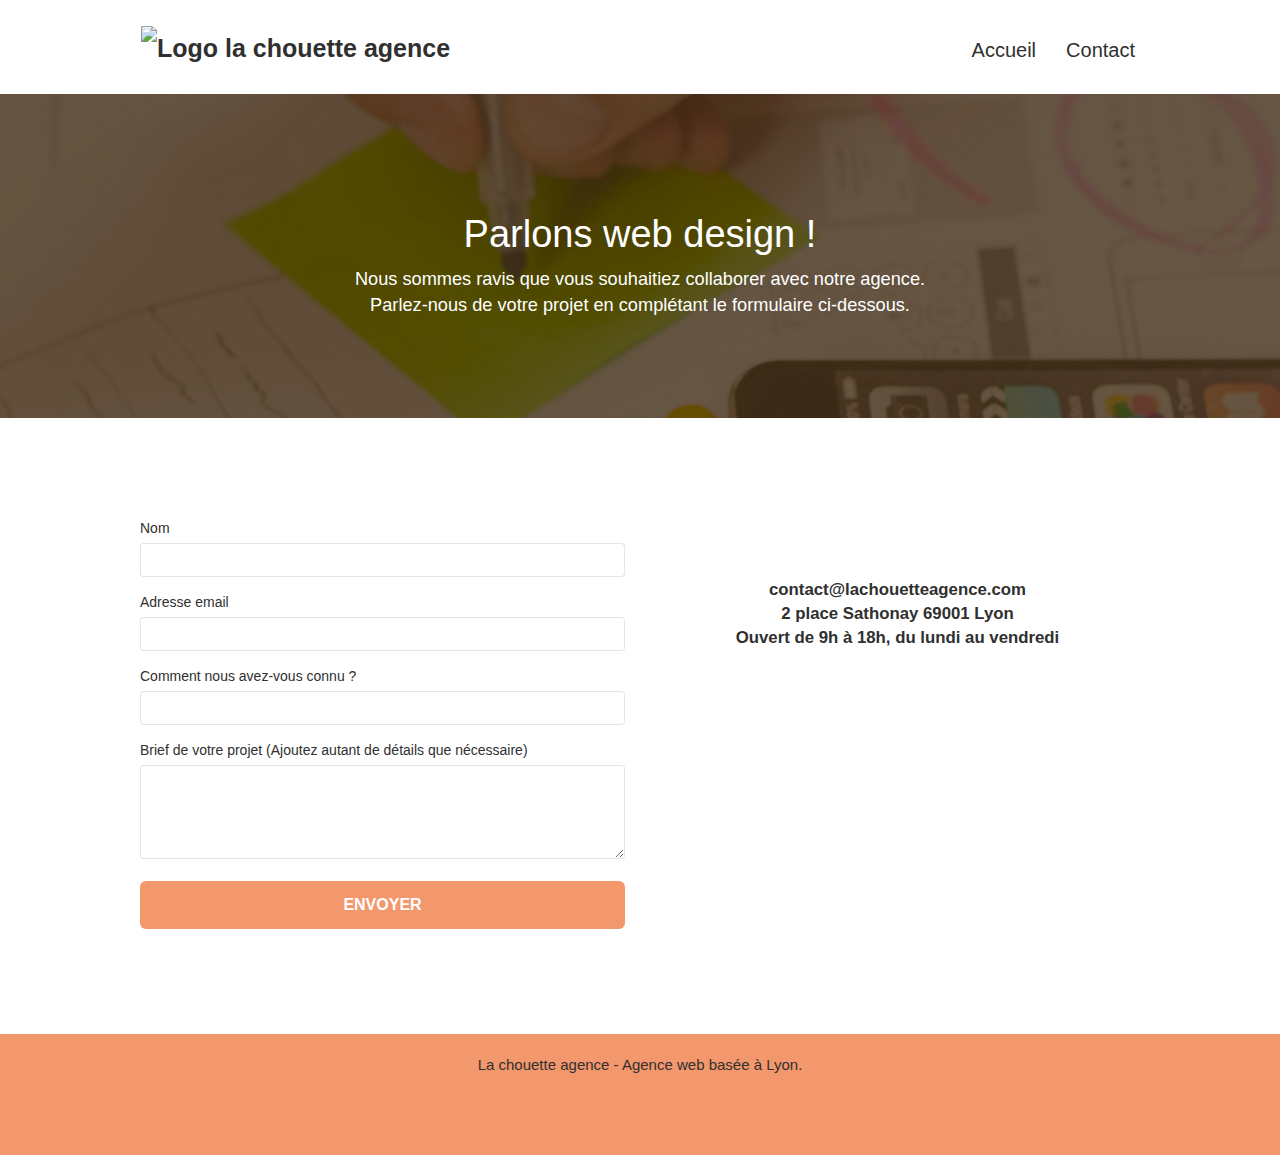
==== commit a2bde329: "minifier code" ====
--- a/contact.html
+++ b/contact.html
@@ -9,12 +9,12 @@
     <meta name="description" content="Entreprise de webdesign située à Lyon, la chouette agence apporte son expertise pour aider les entreprises à la création ou la refonte de sites web.    ">
     <meta name="viewport" content="width=device-width, initial-scale=1.0, viewport-fit=cover">
     <link rel="canonical" href="https://kdeflandre.github.io/P4-Chouetteagence/contact.html">
-	<link rel="shortcut icon" type="image/png" href="favicon.jpg">
+	<link rel="shortcut icon" type="image/png" href="favicon.png">
 
 	<link rel="stylesheet" type="text/css" href="./css/bootstrap.min.css">
-	<link rel="stylesheet" type="text/css" href="style.css">
-	<link rel="stylesheet" type="text/css" href="./css/font-awesome.css">
-	<link rel="stylesheet" type="text/css" href="./css/et-line.css">
+	<link rel="stylesheet" type="text/css" href="style-min.css">
+	<link rel="stylesheet" type="text/css" href="./css/font-awesome.min.css">
+	<link rel="stylesheet" type="text/css" href="./css/et-line.min.css">
 
 	<script src="./js/jquery-2.1.0.min.js" defer></script>
 	<script src="./js/bootstrap.min.js" defer></script>
--- a/style-min.css
+++ b/style-min.css
@@ -0,0 +1 @@
+body{margin:0;padding:0;background:#FFF;overflow-x:hidden;-webkit-font-smoothing:antialiased;-moz-osx-font-smoothing:grayscale}a,button{transition:all .3s ease-in-out;outline:none!important}a:hover{text-decoration:none;cursor:pointer;color:blue}#page-loading-blocs-notifaction{position:fixed;top:0;bottom:0;width:100%;z-index:100000;background:#FFF url(img/pageload-spinner.gif) no-repeat center center}.bloc{width:100%;clear:both;background:50% 50% no-repeat;padding:0 50px;-webkit-background-size:cover;-moz-background-size:cover;-o-background-size:cover;background-size:cover;position:relative}header.bloc{padding:0}.bloc .container{padding-left:0;padding-right:0}.bloc-lg{padding:100px 50px}.bloc-md{padding:50px}.bloc-sm{padding:20px 50px}.bg-center,.bg-l-edge,.bg-r-edge,.bg-t-edge,.bg-b-edge,.bg-tl-edge,.bg-bl-edge,.bg-tr-edge,.bg-br-edge,.bg-repeat{-webkit-background-size:auto!important;-moz-background-size:auto!important;-o-background-size:auto!important;background-size:auto!important}.bg-repeat{background:repeat}.bg-t-edge{background:top no-repeat}.b-parallax{background-attachment:fixed}.d-bloc{color:rgba(255,255,255,.7)}.d-bloc button:hover{color:rgba(255,255,255,.9)}.d-bloc .icon-round,.d-bloc .icon-square,.d-bloc .icon-rounded,.d-bloc .icon-semi-rounded-a,.d-bloc .icon-semi-rounded-b{border-color:rgba(255,255,255,.9)}.d-bloc .divider-h span{border-color:rgba(255,255,255,.2)}.d-bloc .a-btn,.d-bloc .navbar a,.d-bloc .navbar-brand,.d-bloc a .icon-sm,.d-bloc a .icon-md,.d-bloc a .icon-lg,.d-bloc a .icon-xl,.d-bloc h1 a,.d-bloc h2 a,.d-bloc h3 a,.d-bloc h4 a,.d-bloc h5 a,.d-bloc h6 a,.d-bloc p a{color:#2F302F}.d-bloc .a-btn:hover,.d-bloc .navbar a:hover,.d-bloc .navbar-brand:hover,.d-bloc a:hover .icon-sm,.d-bloc a:hover .icon-md,.d-bloc a:hover .icon-lg,.d-bloc a:hover .icon-xl,.d-bloc h1 a:hover,.d-bloc h2 a:hover,.d-bloc h3 a:hover,.d-bloc h4 a:hover,.d-bloc h5 a:hover,.d-bloc h6 a:hover,.d-bloc p a:hover{color:#FFF}.d-bloc .navbar-toggle .icon-bar{background:rgba(255,255,255,1)}.d-bloc .btn-wire,.d-bloc .btn-wire:hover{color:rgba(255,255,255,1);border-color:rgba(255,255,255,1)}.d-bloc .panel{color:rgba(0,0,0,.5)}.d-bloc .panel button:hover{color:rgba(0,0,0,.7)}.d-bloc .panel icon{border-color:rgba(0,0,0,.7)}.d-bloc .panel .divider-h span{border-color:rgba(0,0,0,.1)}.d-bloc .panel .a-btn{color:rgba(0,0,0,.6)}.d-bloc .panel .a-btn:hover{color:rgba(0,0,0,1)}.d-bloc .panel .btn-wire,.d-bloc .panel .btn-wire:hover{color:rgba(0,0,0,.7);border-color:rgba(0,0,0,.3)}.d-bloc .panel,.l-bloc{color:rgba(0,0,0,.5)}.d-bloc .panel button:hover,.l-bloc button:hover{color:rgba(0,0,0,.7)}.l-bloc .icon-round,.l-bloc .icon-square,.l-bloc .icon-rounded,.l-bloc .icon-semi-rounded-a,.l-bloc .icon-semi-rounded-b{border-color:rgba(0,0,0,.7)}.d-bloc .panel .divider-h span,.l-bloc .divider-h span{border-color:rgba(0,0,0,.1)}.d-bloc .panel .a-btn,.l-bloc .a-btn,.l-bloc .navbar a,.l-bloc .navbar-brand,.l-bloc a .icon-sm,.l-bloc a .icon-md,.l-bloc a .icon-lg,.l-bloc a .icon-xl,.l-bloc h1 a,.l-bloc h2 a,.l-bloc h3 a,.l-bloc h4 a,.l-bloc h5 a,.l-bloc h6 a,.l-bloc p a{color:rgba(0,0,0,.6)}.d-bloc .panel .a-btn:hover,.l-bloc .a-btn:hover,.l-bloc .navbar a:hover,.l-bloc .navbar-brand:hover,.l-bloc a:hover .icon-sm,.l-bloc a:hover .icon-md,.l-bloc a:hover .icon-lg,.l-bloc a:hover .icon-xl,.l-bloc h1 a:hover,.l-bloc h2 a:hover,.l-bloc h3 a:hover,.l-bloc h4 a:hover,.l-bloc h5 a:hover,.l-bloc h6 a:hover,.l-bloc p a:hover{color:rgba(0,0,0,1)}.l-bloc .navbar-toggle .icon-bar{color:rgba(0,0,0,.6)}.d-bloc .panel .btn-wire,.d-bloc .panel .btn-wire:hover,.l-bloc .btn-wire,.l-bloc .btn-wire:hover{color:rgba(0,0,0,.7);border-color:rgba(0,0,0,.3)}.voffset{margin-top:30px}.voffset-lg{margin-top:80px}.row-no-gutters{margin-right:0;margin-left:0}.row.row-no-gutters>[class^="col-"],.row.row-no-gutters>[class*=" col-"]{padding-right:0;padding-left:0}#bloc-1-hero h1{font-size:40px}.navbar{margin-bottom:0;z-index:1}.navbar-brand{height:auto;padding:3px 15px;font-size:25px;font-weight:400;font-weight:600;line-height:44px}.navbar-brand img{max-height:200px;margin:0 5px 0 0;display:inline}.navbar-brand img[src$=svg]{min-width:100px}.nav-center .navbar-brand img{margin:0}.navbar .nav{padding-top:2px;margin-right:-16px;float:right;z-index:1}.nav>li{float:left;margin-top:4px;font-size:20px}.navbar-nav .open .dropdown-menu>li>a{text-align:inherit}.nav>li a:hover,.nav>li a:focus{background:transparent}.navbar-toggle{margin:10px 10px 0 0;border:0}.navbar-toggle:hover{background:transparent!important}.navbar-toggle .icon-bar{background-color:rgba(0,0,0,.5);width:26px}.nav-invert .navbar .nav{float:left}.nav-invert .navbar-header,.nav-invert .navbar-brand{float:right;position:relative;z-index:2}@media (min-width:768px){.site-navigation{position:absolute;top:50%;right:20px;transform:translate(0,-50%);-webkit-transform:translateY(-50%)}.nav>li .dropdown-menu a,.nav>li .dropdown-menu a:hover{color:#484848}.nav-invert .site-navigation{left:0;right:0}.nav-center{text-align:center}.nav-center .navbar-header{width:100%}.nav-center .navbar-header,.nav-center .navbar-brand,.nav-center .nav>li{float:none;display:inline-block}.nav-center .site-navigation{position:relative;width:100%;right:0;margin-right:0;margin-top:20px}.nav-center.mini-nav .navbar-toggle{float:none;margin:10px auto 0}.footer-contact{padding-top:60px}}.nav>li>.dropdown a{background:none!important;display:block;padding:14px 15px}nav .caret{margin:0 5px}.dropdown-menu .dropdown-menu{top:-8px;left:100%}.dropdown-menu .dropmenu-flow-right{top:100%;left:0;margin-left:-1px;border-top-left-radius:0;border-top-right-radius:0}.dropdown-menu .dropdown span{border:4px solid #000;border-top-color:transparent;border-right-color:transparent;border-bottom-color:transparent;margin:6px -5px 0 0!important;float:right}.mg-md{margin-top:10px;margin-bottom:20px}.mg-lg{margin-top:10px;margin-bottom:40px}.btn{margin:0 5px 5px 0}.btn.pull-right{margin:0 0 5px 5px}.btn-d,.btn-d:hover,.btn-d:focus{color:#FFF;background:rgba(0,0,0,.3)}button{outline:none!important}.btn-rd{border-radius:40px}.btn-clean{border:1px solid rgba(0,0,0,.08);border-bottom-color:rgba(0,0,0,.1);text-shadow:0 1px 0 rgba(0,0,1,.1);box-shadow:0 1px 3px rgba(0,0,1,.25),inset 0 1px 0 0 rgba(255,255,255,.15)}.icon-md{font-size:30px!important}.icon-lg{font-size:60px!important}.sm-shadow{text-shadow:0 1px 2px rgba(0,0,0,.3)}.panel-sq,.panel-sq .panel-heading,.panel-sq .panel-footer{border-radius:0}.panel-rd{border-radius:30px}.panel-rd .panel-heading{border-radius:29px 29px 0 0}.panel-rd .panel-footer{border-radius:0 0 29px 29px}.form-control{border-color:rgba(0,0,0,.1);box-shadow:none}.scrollToTop{width:40px;height:40px;position:fixed;bottom:20px;right:20px;opacity:0;z-index:500;transition:all .3s ease-in-out}.scrollToTop span{margin-top:6px}.showScrollTop{font-size:14px;opacity:1}a[data-lightbox]{position:relative;display:block;text-align:center}a[data-lightbox]:hover::before{content:"+";font-family:"HelveticaNeue-Light","Helvetica Neue Light","Helvetica Neue",Helvetica,Arial;font-size:32px;width:50px;height:50px;margin-left:-25px;border-radius:50%;background:rgba(0,0,0,.6);color:#FFF;font-weight:100;z-index:1;position:absolute;top:50%;transform:translateY(-50%);-webkit-transform:translateY(-50%)}a[data-lightbox]:hover img{opacity:.6;-webkit-animation-fill-mode:none;animation-fill-mode:none}#lightbox-modal{display:flex;align-items:center}#lightbox-modal .modal-dialog{width:90%;max-width:900px;margin:0 auto 0}#lightbox-modal .modal-dialog img{max-height:90vh;margin:0 auto}.lightbox-caption{padding:20px;color:#FFF;background:rgba(0,0,0,.5);position:absolute;left:15px;right:15px;bottom:5px}.close-lightbox{color:#FFF;font-size:30px;position:absolute;top:20px;right:20px;z-index:20;background:rgba(0,0,0,.5);border:none;line-height:30px;padding:0 9px 5px;opacity:.3}.close-lightbox:hover,.next-lightbox:hover,.prev-lightbox:hover{opacity:1;color:#FFF}.next-lightbox,.prev-lightbox{font-size:20px;color:rgba(255,255,255,.9);background:rgba(0,0,0,.5);transition:all .2s ease-in-out;position:absolute;top:45%;z-index:1;opacity:.4}.next-lightbox{padding:6px 8px 1px 13px;right:25px}.prev-lightbox{padding:6px 13px 1px 10px;left:25px}.snapshot-lb .modal-body{padding-bottom:45px}.snapshot-lb .lightbox-caption{padding:0;color:rgba(0,0,0,.5);background:none}h1,h2,h3,h4,h5,h6,p,label,.btn,a{font-family:"helvetica";font-weight:400;color:#2F302F!important}.container{max-width:1000px}.hero-bloc-text{font-size:38px}.hero-bloc-text-sub{font-size:36px}.statement-bloc-text{line-height:26px;font-style:italic;font-size:20px;text-align:center;font-weight:lighter;max-width:520px;margin:auto auto auto auto}p{font-size:11px}.tight-width-whitespace{margin:auto auto auto auto;font-size:1.3em}.h1{font-size:20px;font-family:"Open Sans"}.cta-hero{margin-top:22px;color:#FFFFFF!important;text-transform:uppercase;padding:12px 28px 12px 28px;font-size:16px;font-weight:700}.social{max-width:400px;margin:auto auto auto auto}h2{font-size:22px;line-height:1.4em}h3{font-size:15px;text-transform:uppercase;font-weight:700;color:#333333!important}.med-width-whitespace{max-width:800px;margin:auto auto auto auto;box-shadow:0 0 0 #000}h1{color:#333333!important}h4{color:#333333!important}.icons{margin-bottom:14px;margin-top:24px}.white{color:#2F302F!important;font-size:15px;padding-bottom:20px}.portfolio-thumb{margin:0 auto}.portfolio-row{margin-bottom:44px;margin-top:50px}.avatar{box-shadow:0 4px 9px rgba(0,0,0,.3)}.black-background{background-color:#F1956C;padding:30px 30px 30px 30px;max-width:600px}.bold-link{font-weight:900;text-decoration:underline!important}.bgc-white{background-color:#FFF}.bgc-dark-slate-blue{background-color:#364577}.bgc-atomic-tangerine{background-color:#F3976C}.tc-white{color:#FFFFFF!important}.btn-atomic-tangerine{background:#F3976C;color:#FFFFFF!important}.btn-atomic-tangerine:hover{background:#EBBA4D!important;color:#FFFFFF!important}.ltc-white{font-size:1.2em}.ltc-white:hover{color:#FFFFFF!important}.ltc-atomic-tangerine{color:#F3976C!important}.ltc-atomic-tangerine:hover{color:#c27956!important}.icon-dark-slate-blue{color:#364577!important;border-color:#364577!important}.bg-lines-h2-bg{background-image:url(img/lines-h2-bg.png)}.bg-banniere{background-image:url(img/la-chouette-agence-banniere.jpg)}.bg-presentation{background-image:url(img/image-de-presentation.jpg)}@media (max-width:1024px){.bloc{padding-left:20px;padding-right:20px}.bloc.full-width-bloc,.bloc-tile-2.full-width-bloc .container,.bloc-tile-3.full-width-bloc .container,.bloc-tile-4.full-width-bloc .container{padding-left:0;padding-right:0}}@media (max-width:992px) and (min-width:768px){.navbar .nav{max-width:80%}.nav-center.navbar .nav{max-width:100%}}@media only screen and (min-width:768px) and (max-width:1024px) and (orientation:landscape){.b-parallax{background-attachment:scroll}}@media only screen and (min-width:1024px) and (max-width:1366px) and (-webkit-min-device-pixel-ratio:1.5){.b-parallax{background-attachment:scroll}}@media (max-width:991px){.container{width:100%}.b-parallax{background-attachment:scroll}.page-container,#hero-bloc{overflow-x:hidden;position:relative}.bloc-group,.bloc-group .bloc{display:block;width:100%}.bloc-fill-screen .fill-bloc-top-edge,.bloc-fill-screen .fill-bloc-bottom-edge{padding:0 20px}}@media (max-width:767px){.page-container{overflow-x:hidden;position:relative}h1,h2,h3,h4,h5,h6,p,#disqus_thread{padding-left:10px!important;padding-right:10px!important}.b-parallax{background-attachment:scroll}.navbar .nav{padding-top:0;border-top:1px solid rgba(0,0,0,.2);float:none!important}.navbar.row{margin-left:0;margin-right:0}.site-navigation{position:inherit;transform:none;-webkit-transform:none;-ms-transform:none}.nav>li{margin-top:0;border-bottom:1px solid rgba(0,0,0,.1);background:rgba(0,0,0,.05);text-align:left;padding-left:15px;width:100%}.nav>li:hover{background:rgba(0,0,0,.08);color:#F3976C}.dropdown .dropdown a .caret{float:none;margin:5px 0 0 10px!important;border:4px solid #000;border-bottom-color:transparent;border-right-color:transparent;border-left-color:transparent}#hero-bloc .navbar .nav{background:rgba(0,0,0,.8)}#hero-bloc .navbar .nav a{color:rgba(255,255,255,.6)}.hero{padding:50px 0}.hero-nav{left:-1px;right:-1px}.navbar-collapse{padding:0;overflow-x:hidden;-webkit-box-shadow:none;box-shadow:none}.navbar-brand img{max-height:40px;width:auto}.nav-invert .navbar-header{float:none;width:100%}.nav-invert .navbar-toggle{float:left;margin-left:10px}.bloc{padding-left:0;padding-right:0}.bloc-xxl,.bloc-xl,.bloc-lg{padding:40px 0}.bloc-sm,.bloc-md{padding-left:0;padding-right:0}.bloc-tile-2 .container,.bloc-tile-3 .container,.bloc-tile-4 .container,.bloc-fill-screen .fill-bloc-top-edge,.bloc-fill-screen .fill-bloc-bottom-edge{padding-left:0;padding-right:0}.a-block{padding:0 10px}.btn-dwn{display:none}.voffset{margin-top:5px}.voffset-md{margin-top:20px}.voffset-lg{margin-top:30px}form{padding:20px}.close-lightbox{display:inline-block}.blocsapp-device-iphone5{background-size:216px 425px;padding-top:60px;width:216px;height:425px}.blocsapp-device-iphone5 img{width:180px;height:320px}}@media (max-width:400px){.bloc{padding-left:0;padding-right:0}}@media (max-width:767px){.bloc-mob-center-text{text-align:center}}blockquote{padding:10px 20px;margin:0 0 20px;font-size:17px;border-left:5px solid #eee}blockquote p{font-size:1.3em;font-style:italic}.banner-contact{width:60%;margin:auto;padding-top:20px;padding-bottom:20px}@media (max-width:500px){.banner-contact{width:100%}}.l-bloc .navbar a:hover{color:#F2966C!important}.no-img{font-size:1.6em}.footer-contact{font-size:1.2em;text-align:center;font-weight:700}.bg-dots-bg{background-image:url(img/image-de-presentation.jpg);background-position:50% 78%;position:relative}.bg-dots-bg:before{content:"";position:absolute;background-color:#000;width:100%;height:100%;top:0;left:0;opacity:60%}